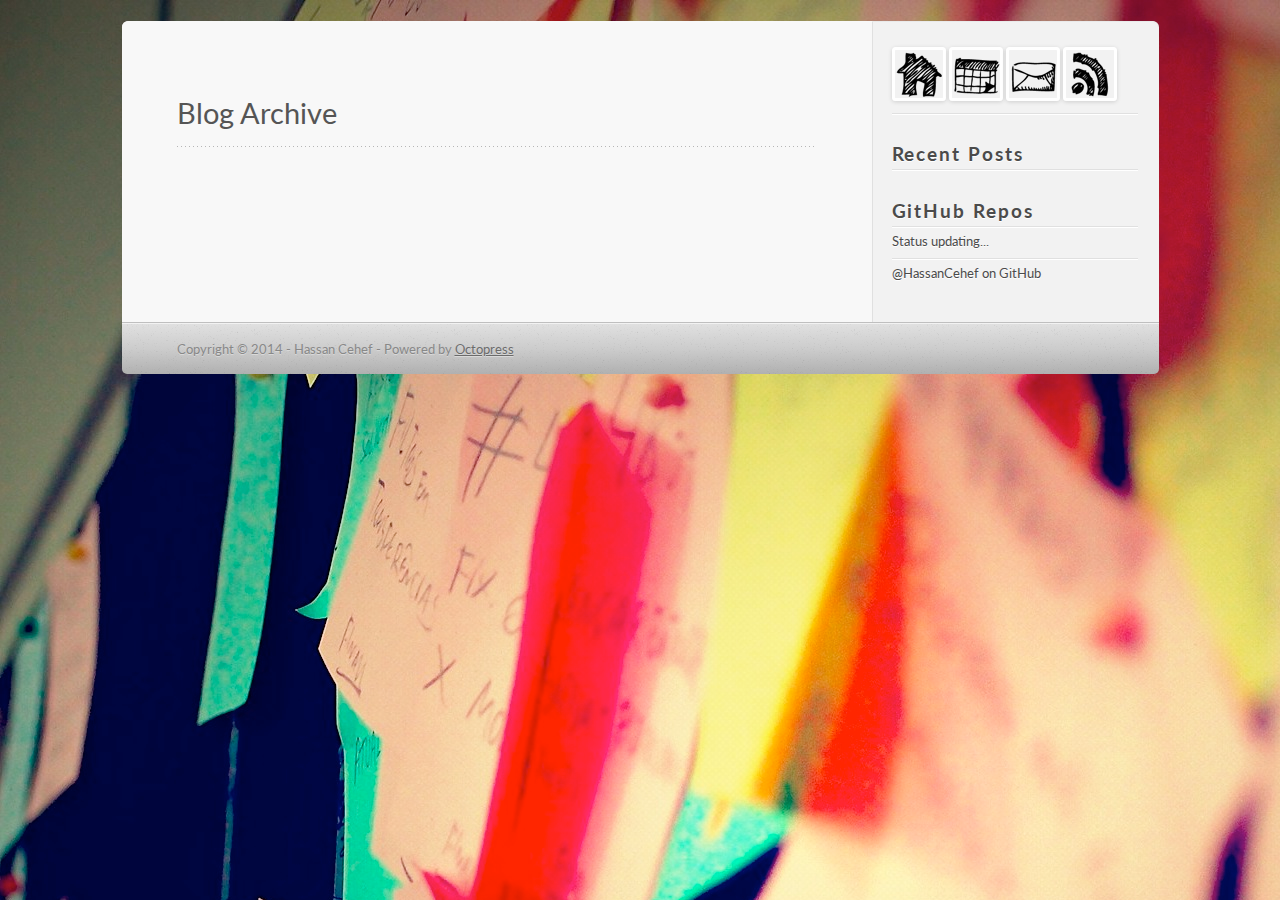
==== archives/index.html @ 14d62a0d "Site updated at 2014-01-13 22:22:02 UTC" ====
<!DOCTYPE html>
<!--[if IEMobile 7 ]><html class="no-js iem7"><![endif]-->
<!--[if lt IE 9]><html class="no-js lte-ie8"><![endif]-->
<!--[if (gt IE 8)|(gt IEMobile 7)|!(IEMobile)|!(IE)]><!--><html class="no-js" lang="en"><!--<![endif]-->
<head>
  <meta charset="utf-8">
  <title>Blog Archive - My Unnamed Blog</title>
  <meta name="author" content="Hassan Cehef">

  
  <meta name="description" content="Blog Archive Recent Posts GitHub Repos Status updating... @HassanCehef on GitHub $(document).ready(function(){ if (!window.jXHR){ var jxhr = &hellip;">
  

  <!-- http://t.co/dKP3o1e -->
  <meta name="HandheldFriendly" content="True">
  <meta name="MobileOptimized" content="320">
  <meta name="viewport" content="width=device-width, initial-scale=1">

  
  <link rel="canonical" href="http://hassancehef.github.io/archives">
  <link href="/favicon.png" rel="icon">
  <link href="/stylesheets/screen.css" media="screen, projection" rel="stylesheet" type="text/css">
  <link href="/atom.xml" rel="alternate" title="My Unnamed Blog" type="application/atom+xml">
  <script src="/javascripts/modernizr-2.0.js"></script>
  <script src="//ajax.googleapis.com/ajax/libs/jquery/1.9.1/jquery.min.js"></script>
  <script>!window.jQuery && document.write(unescape('%3Cscript src="./javascripts/lib/jquery.min.js"%3E%3C/script%3E'))</script>
  <script src="/javascripts/octopress.js" type="text/javascript"></script>
  <!--Fonts from Google"s Web font directory at http://google.com/webfonts -->
<link href="http://fonts.googleapis.com/css?family=PT+Serif:regular,italic,bold,bolditalic" rel="stylesheet" type="text/css">
<link href="http://fonts.googleapis.com/css?family=PT+Sans:regular,italic,bold,bolditalic" rel="stylesheet" type="text/css">
<link href='http://fonts.googleapis.com/css?family=Lato:400,700,400italic,700italic' rel='stylesheet' type='text/css'>


  

</head>

<body   >
  <header role="banner"><hgroup>
</hgroup>

</header>
  <!-- <nav role="navigation"><ul class="subscription" data-subscription="rss">
  <li><a href="/atom.xml" rel="subscribe-rss" title="subscribe via RSS">RSS</a></li>
  
</ul>
  
<form action="http://google.com/search" method="get">
  <fieldset role="search">
    <input type="hidden" name="q" value="site:hassancehef.github.io" />
    <input class="search" type="text" name="q" results="0" placeholder="Search"/>
  </fieldset>
</form>
  
<ul class="main-navigation">
  <li><a href="/">Blog</a></li>
  <li><a href="/blog/archives">Archives</a></li>
</ul>

</nav> -->
  <div id="main">
    <div id="content">
      <div>
<article role="article">
  
  <header>
    <h1 class="entry-title">Blog Archive</h1>
    
  </header>
  
  <div id="blog-archives">

</div>

  
</article>

</div>

<aside class="sidebar">
  
    <section>
  <ul id="recent_posts">
      <li class="post">
      <a href="http://hassancehef.github.io" alt="Home"><img src="/images/Home.png"></a>
      <a href="http://hassancehef.github.io/archives/" alt="Archives"><img src="/images/Calendar.png"></a>
      <a href="mailto:" alt="E-Mail"><img src="/images/Envelope.png"></a>
      <a href="http://hassancehef.github.io/atom.xml" alt="subscribe feed"><img src="/images/rss_big.png"></a>
      </li>
  </ul>
</section>
<section>
  <h1>Recent Posts</h1>
  <ul id="recent_posts">
    
  </ul>
</section>

<section>
  <h1>GitHub Repos</h1>
  <ul id="gh_repos">
    <li class="loading">Status updating...</li>
  </ul>
  
  <a href="https://github.com/HassanCehef">@HassanCehef</a> on GitHub
  
  <script type="text/javascript">
    $(document).ready(function(){
        if (!window.jXHR){
            var jxhr = document.createElement('script');
            jxhr.type = 'text/javascript';
            jxhr.src = '/javascripts/libs/jXHR.js';
            var s = document.getElementsByTagName('script')[0];
            s.parentNode.insertBefore(jxhr, s);
        }

        github.showRepos({
            user: 'HassanCehef',
            count: 0,
            skip_forks: true,
            target: '#gh_repos'
        });
    });
  </script>
  <script src="/javascripts/github.js" type="text/javascript"> </script>
</section>


  
</aside>


    </div>
  </div>
  <footer role="contentinfo"><p>
  Copyright &copy; 2014 - Hassan Cehef -
  <span class="credit">Powered by <a href="http://octopress.org">Octopress</a></span>
</p>

</footer>
  











</body>
</html>
---- stylesheets/screen.css ----
html,body,div,span,applet,object,iframe,h1,h2,h3,h4,h5,h6,p,blockquote,pre,a,abbr,acronym,address,big,cite,code,del,dfn,em,img,ins,kbd,q,s,samp,small,strike,strong,sub,sup,tt,var,b,u,i,center,dl,dt,dd,ol,ul,li,fieldset,form,label,legend,table,caption,tbody,tfoot,thead,tr,th,td,article,aside,canvas,details,embed,figure,figcaption,footer,header,hgroup,menu,nav,output,ruby,section,summary,time,mark,audio,video{margin:0;padding:0;border:0;font:inherit;font-size:100%;vertical-align:baseline}html{line-height:1}ol,ul{list-style:none}table{border-collapse:collapse;border-spacing:0}caption,th,td{text-align:left;font-weight:normal;vertical-align:middle}q,blockquote{quotes:none}q:before,q:after,blockquote:before,blockquote:after{content:"";content:none}a img{border:none}article,aside,details,figcaption,figure,footer,header,hgroup,menu,nav,section,summary{display:block}article,aside,details,figcaption,figure,footer,header,hgroup,menu,nav,section,summary{display:block}a{color:#f3644c}a:visited{color:#9af239}a:focus{color:#ff8773}a:hover{color:#ff8773}a:active{color:#ff4627}aside.sidebar a{color:#f3644c}aside.sidebar a:focus{color:#ff8773}aside.sidebar a:hover{color:#ff8773}aside.sidebar a:active{color:#ff4627}a{-webkit-transition:color 0.3s;-moz-transition:color 0.3s;-o-transition:color 0.3s;transition:color 0.3s}html{background:#252525 url('/images/line-tile.png?1388762423') top left}body>div{background:#f2f2f2 url('/images/noise.png?1389050430') top left;border-bottom:1px solid #bfbfbf}body>div>div{background:#f8f8f8 url('/images/noise.png?1389050430') top left;border-right:1px solid #e0e0e0}.heading,body>header h1,h1,h2,h3,h4,h5,h6{font-family:"Lato",sans-serif}.sans,body>header h2,article header p.meta,article>footer,#content .blog-index footer,html .gist .gist-file .gist-meta,#blog-archives a.category,#blog-archives time,aside.sidebar section,body>footer{font-family:"Lato",sans-serif}.serif,body,#content .blog-index a[rel=full-article]{font-family:"Lato",sans-serif}.mono,pre,code,tt,p code,li code{font-family:Menlo,Monaco,"Andale Mono","lucida console","Courier New",monospace}body>header h1{font-size:2.2em;font-family:"League",Helvetica,Arial,sans-serif;font-weight:normal;line-height:1.2em;margin-bottom:0.6667em}body>header h2{font-family:"Lato",sans-serif}body{line-height:1.5em;color:#222}h1{font-size:2.2em;line-height:1.2em}@media only screen and (min-width: 992px){body{font-size:1.15em}h1{font-size:2.6em;line-height:1.2em}}h1,h2,h3,h4,h5,h6{text-rendering:optimizelegibility;margin-bottom:1em;font-weight:bold}h2,section h1{font-size:1.5em}h3,section h2,section section h1{font-size:1.3em}h4,section h3,section section h2,section section section h1{font-size:1em}h5,section h4,section section h3{font-size:.9em}h6,section h5,section section h4,section section section h3{font-size:.8em}p,article blockquote,ul,ol{margin-bottom:1.5em}ul{list-style-type:disc}ul ul{list-style-type:circle;margin-bottom:0px}ul ul ul{list-style-type:square;margin-bottom:0px}ol{list-style-type:decimal}ol ol{list-style-type:lower-alpha;margin-bottom:0px}ol ol ol{list-style-type:lower-roman;margin-bottom:0px}ul,ul ul,ul ol,ol,ol ul,ol ol{margin-left:1.3em}ul ul,ul ol,ol ul,ol ol{margin-bottom:0em}strong{font-weight:bold}em{font-style:italic}sup,sub{font-size:0.75em;position:relative;display:inline-block;padding:0 .2em;line-height:.8em}sup{top:-.5em}sub{bottom:-.5em}a[rev='footnote']{font-size:.75em;padding:0 .3em;line-height:1}q{font-style:italic}q:before{content:"\201C"}q:after{content:"\201D"}em,dfn{font-style:italic}strong,dfn{font-weight:bold}del,s{text-decoration:line-through}abbr,acronym{border-bottom:1px dotted;cursor:help}hr{margin-bottom:0.2em}small{font-size:.8em}big{font-size:1.2em}article blockquote{font-style:italic;position:relative;font-size:1.2em;line-height:1.5em;padding-left:1em;border-left:4px solid rgba(170,170,170,0.5)}article blockquote cite{font-style:italic}article blockquote cite a{color:#aaa !important;word-wrap:break-word}article blockquote cite:before{content:'\2014';padding-right:.3em;padding-left:.3em;color:#aaa}@media only screen and (min-width: 992px){article blockquote{padding-left:1.5em;border-left-width:4px}}.pullquote-right:before,.pullquote-left:before{padding:0;border:none;content:attr(data-pullquote);float:right;width:45%;margin:.5em 0 1em 1.5em;position:relative;top:7px;font-size:1.4em;line-height:1.45em}.pullquote-left:before{float:left;margin:.5em 1.5em 1em 0}.force-wrap,article a,aside.sidebar a{white-space:-moz-pre-wrap;white-space:-pre-wrap;white-space:-o-pre-wrap;white-space:pre-wrap;word-wrap:break-word}.group,body>header,body>nav,body>footer,body #content>article,body #content>div>article,body #content>div>section,body div.pagination,aside.sidebar,#main,#content,.sidebar{*zoom:1}.group:after,body>header:after,body>nav:after,body>footer:after,body #content>article:after,body #content>div>section:after,body div.pagination:after,#main:after,#content:after,.sidebar:after{content:"";display:table;clear:both}body{-webkit-text-size-adjust:none;max-width:1037px;position:relative;margin:0 auto}body>header,body>nav,body>footer,body #content>article,body #content>div>article,body #content>div>section{padding-left:18px;padding-right:18px}@media only screen and (min-width: 480px){body>header,body>nav,body>footer,body #content>article,body #content>div>article,body #content>div>section{padding-left:25px;padding-right:25px}}@media only screen and (min-width: 768px){body>header,body>nav,body>footer,body #content>article,body #content>div>article,body #content>div>section{padding-left:35px;padding-right:35px}}@media only screen and (min-width: 992px){body>header,body>nav,body>footer,body #content>article,body #content>div>article,body #content>div>section{padding-left:55px;padding-right:55px}}body div.pagination{margin-left:18px;margin-right:18px}@media only screen and (min-width: 480px){body div.pagination{margin-left:25px;margin-right:25px}}@media only screen and (min-width: 768px){body div.pagination{margin-left:35px;margin-right:35px}}@media only screen and (min-width: 992px){body div.pagination{margin-left:55px;margin-right:55px}}body>header{font-size:1em;padding-top:1.5em;padding-bottom:1.5em}#content{overflow:hidden}#content>div,#content>article{width:100%}aside.sidebar{float:none;padding:0 18px 1px;background-color:#f7f7f7;border-top:1px solid #e0e0e0}.flex-content,article img,article video,article .flash-video,aside.sidebar img{max-width:100%;height:auto}.basic-alignment.left,article img.left,article video.left,article .left.flash-video,aside.sidebar img.left{float:left;margin-right:1.5em}.basic-alignment.right,article img.right,article video.right,article .right.flash-video,aside.sidebar img.right{float:right;margin-left:1.5em}.basic-alignment.center,article img.center,article video.center,article .center.flash-video,aside.sidebar img.center{display:block;margin:0 auto 1.5em}.basic-alignment.left,article img.left,article video.left,article .left.flash-video,aside.sidebar img.left,.basic-alignment.right,article img.right,article video.right,article .right.flash-video,aside.sidebar img.right{margin-bottom:.8em}.toggle-sidebar,.no-sidebar .toggle-sidebar{display:none}@media only screen and (min-width: 750px){body.sidebar-footer aside.sidebar{float:none;width:auto;clear:left;margin:0;padding:0 35px 1px;background-color:#f7f7f7;border-top:1px solid #eaeaea}body.sidebar-footer aside.sidebar section.odd,body.sidebar-footer aside.sidebar section.even{float:left;width:48%}body.sidebar-footer aside.sidebar section.odd{margin-left:0}body.sidebar-footer aside.sidebar section.even{margin-left:4%}body.sidebar-footer aside.sidebar.thirds section{width:30%;margin-left:5%}body.sidebar-footer aside.sidebar.thirds section.first{margin-left:0;clear:both}}body.sidebar-footer #content{margin-right:0px}body.sidebar-footer .toggle-sidebar{display:none}@media only screen and (min-width: 550px){body>header{font-size:1em}}@media only screen and (min-width: 750px){aside.sidebar{float:none;width:auto;clear:left;margin:0;padding:0 35px 1px;background-color:#f7f7f7;border-top:1px solid #eaeaea}aside.sidebar section.odd,aside.sidebar section.even{float:left;width:48%}aside.sidebar section.odd{margin-left:0}aside.sidebar section.even{margin-left:4%}aside.sidebar.thirds section{width:30%;margin-left:5%}aside.sidebar.thirds section.first{margin-left:0;clear:both}}@media only screen and (min-width: 768px){body{-webkit-text-size-adjust:auto}body>header{font-size:1.2em}#main{padding:0;margin:0 auto}#content{overflow:visible;margin-right:286px;position:relative}.no-sidebar #content{margin-right:0;border-right:0}.collapse-sidebar #content{margin-right:20px}#content>div,#content>article{padding-top:17.5px;padding-bottom:17.5px;float:left}aside.sidebar{width:256px;padding:0 15px 15px;background:none;clear:none;float:left;margin:0 -100% 0 0}aside.sidebar section{width:auto;margin-left:0}aside.sidebar section.odd,aside.sidebar section.even{float:none;width:auto;margin-left:0}.collapse-sidebar aside.sidebar{float:none;width:auto;clear:left;margin:0;padding:0 35px 1px;background-color:#f7f7f7;border-top:1px solid #eaeaea}.collapse-sidebar aside.sidebar section.odd,.collapse-sidebar aside.sidebar section.even{float:left;width:48%}.collapse-sidebar aside.sidebar section.odd{margin-left:0}.collapse-sidebar aside.sidebar section.even{margin-left:4%}.collapse-sidebar aside.sidebar.thirds section{width:30%;margin-left:5%}.collapse-sidebar aside.sidebar.thirds section.first{margin-left:0;clear:both}}@media only screen and (min-width: 992px){body>header{font-size:1.3em}#content{margin-right:286px}#content>div,#content>article{padding-top:27.5px;padding-bottom:27.5px}aside.sidebar{width:246px;padding:1.2em 20px 20px}.collapse-sidebar aside.sidebar{padding-left:55px;padding-right:55px}}@media only screen and (min-width: 768px){ul,ol{margin-left:0}}body>header{background:#333}body>header h1{display:inline-block;margin:0}body>header h1 a,body>header h1 a:visited,body>header h1 a:hover{color:#f2f2f2;text-decoration:none}body>header h2{margin:.2em 0 0;font-size:1em;color:#aaa;font-weight:normal}body>nav{position:relative;background-color:#ccc;background:url('/images/noise.png?1389050430'),-webkit-gradient(linear, 50% 0%, 50% 100%, color-stop(0%, #e0e0e0), color-stop(50%, #cccccc), color-stop(100%, #b0b0b0));background:url('/images/noise.png?1389050430'),-webkit-linear-gradient(#e0e0e0,#cccccc,#b0b0b0);background:url('/images/noise.png?1389050430'),-moz-linear-gradient(#e0e0e0,#cccccc,#b0b0b0);background:url('/images/noise.png?1389050430'),-o-linear-gradient(#e0e0e0,#cccccc,#b0b0b0);background:url('/images/noise.png?1389050430'),linear-gradient(#e0e0e0,#cccccc,#b0b0b0);border-top:1px solid #f2f2f2;border-bottom:1px solid #8c8c8c;padding-top:.35em;padding-bottom:.35em}body>nav form{-webkit-background-clip:padding;-moz-background-clip:padding;background-clip:padding-box;margin:0;padding:0}body>nav form .search{padding:.3em .5em 0;font-size:.85em;font-family:"Lato",sans-serif;line-height:1.1em;width:95%;-webkit-border-radius:0.5em;-moz-border-radius:0.5em;-ms-border-radius:0.5em;-o-border-radius:0.5em;border-radius:0.5em;-webkit-background-clip:padding;-moz-background-clip:padding;background-clip:padding-box;-webkit-box-shadow:#d1d1d1 0 1px;-moz-box-shadow:#d1d1d1 0 1px;box-shadow:#d1d1d1 0 1px;background-color:#f2f2f2;border:1px solid #b3b3b3;color:#888}body>nav form .search:focus{color:#444;border-color:#80b1df;-webkit-box-shadow:#80b1df 0 0 4px,#80b1df 0 0 3px inset;-moz-box-shadow:#80b1df 0 0 4px,#80b1df 0 0 3px inset;box-shadow:#80b1df 0 0 4px,#80b1df 0 0 3px inset;background-color:#fff;outline:none}body>nav fieldset[role=search]{float:right;width:48%}body>nav fieldset.mobile-nav{float:left;width:48%}body>nav fieldset.mobile-nav select{width:100%;font-size:.8em;border:1px solid #888}body>nav ul{display:none}@media only screen and (min-width: 550px){body>nav{font-size:.9em}body>nav ul{margin:0;padding:0;border:0;overflow:hidden;*zoom:1;float:left;display:block;padding-top:.15em}body>nav ul li{list-style-image:none;list-style-type:none;margin-left:0;white-space:nowrap;display:inline;float:left;padding-left:0;padding-right:0}body>nav ul li:first-child,body>nav ul li.first{padding-left:0}body>nav ul li:last-child{padding-right:0}body>nav ul li.last{padding-right:0}body>nav ul.subscription{margin-left:.8em;float:right}body>nav ul.subscription li:last-child a{padding-right:0}body>nav ul li{margin:0}body>nav a{color:#6b6b6b;font-family:"Lato",sans-serif;text-shadow:#ebebeb 0 1px;float:left;text-decoration:none;font-size:1.1em;padding:.1em 0;line-height:1.5em}body>nav a:visited{color:#6b6b6b}body>nav a:hover{color:#2b2b2b}body>nav li+li{border-left:1px solid #b0b0b0;margin-left:.8em}body>nav li+li a{padding-left:.8em;border-left:1px solid #dedede}body>nav form{float:right;text-align:left;padding-left:.8em;width:221px}body>nav form .search{width:93%;font-size:.95em;line-height:1.2em}body>nav ul[data-subscription$=email]+form{width:143px}body>nav ul[data-subscription$=email]+form .search{width:91%}body>nav fieldset.mobile-nav{display:none}body>nav fieldset[role=search]{width:99%}}@media only screen and (min-width: 992px){body>nav form{width:201px}body>nav ul[data-subscription$=email]+form{width:133px}}.no-placeholder body>nav .search{background:#f2f2f2 url('/images/search.png?1389050430') 0.3em 0.25em no-repeat;text-indent:1.3em}@media only screen and (min-width: 550px){.maskImage body>nav ul[data-subscription$=email]+form{width:169px}}@media only screen and (min-width: 992px){.maskImage body>nav ul[data-subscription$=email]+form{width:159px}}.maskImage ul.subscription{position:relative;top:.2em}.maskImage ul.subscription li,.maskImage ul.subscription a{border:0;padding:0}.maskImage a[rel=subscribe-rss]{position:relative;top:0px;text-indent:-999999em;background-color:#dedede;border:0;padding:0}.maskImage a[rel=subscribe-rss],.maskImage a[rel=subscribe-rss]:after{-webkit-mask-image:url('/images/rss.png?1389050430');-moz-mask-image:url('/images/rss.png?1389050430');-ms-mask-image:url('/images/rss.png?1389050430');-o-mask-image:url('/images/rss.png?1389050430');mask-image:url('/images/rss.png?1389050430');-webkit-mask-repeat:no-repeat;-moz-mask-repeat:no-repeat;-ms-mask-repeat:no-repeat;-o-mask-repeat:no-repeat;mask-repeat:no-repeat;width:22px;height:22px}.maskImage a[rel=subscribe-rss]:after{content:"";position:absolute;top:-1px;left:0;background-color:#ababab}.maskImage a[rel=subscribe-rss]:hover:after{background-color:#9e9e9e}.maskImage a[rel=subscribe-email]{position:relative;top:0px;text-indent:-999999em;background-color:#dedede;border:0;padding:0}.maskImage a[rel=subscribe-email],.maskImage a[rel=subscribe-email]:after{-webkit-mask-image:url('/images/email.png?1389050430');-moz-mask-image:url('/images/email.png?1389050430');-ms-mask-image:url('/images/email.png?1389050430');-o-mask-image:url('/images/email.png?1389050430');mask-image:url('/images/email.png?1389050430');-webkit-mask-repeat:no-repeat;-moz-mask-repeat:no-repeat;-ms-mask-repeat:no-repeat;-o-mask-repeat:no-repeat;mask-repeat:no-repeat;width:28px;height:22px}.maskImage a[rel=subscribe-email]:after{content:"";position:absolute;top:-1px;left:0;background-color:#ababab}.maskImage a[rel=subscribe-email]:hover:after{background-color:#9e9e9e}article{padding-top:1em}article header{position:relative;padding-top:2em;padding-bottom:1em;margin-bottom:1em;background:url('[data-uri]') bottom left repeat-x}article header h1{margin:0}article header h1 a{text-decoration:none}article header h1 a:hover{text-decoration:underline}article header p{font-size:.9em;color:#aaa;margin:0}article header p.meta{text-transform:uppercase;position:absolute;top:0}@media only screen and (min-width: 768px){article header{margin-bottom:1.5em;padding-bottom:1em;background:url('[data-uri]') bottom left repeat-x}}article h2{padding-top:0.8em;background:url('[data-uri]') top left repeat-x}.entry-content article h2:first-child,article header+h2{padding-top:0}article h2:first-child,article header+h2{background:none}article .feature{padding-top:.5em;margin-bottom:1em;padding-bottom:1em;background:url('[data-uri]') bottom left repeat-x;font-size:2.0em;font-style:italic;line-height:1.3em}article img,article video,article .flash-video{-webkit-border-radius:0.3em;-moz-border-radius:0.3em;-ms-border-radius:0.3em;-o-border-radius:0.3em;border-radius:0.3em;-webkit-box-shadow:rgba(0,0,0,0.15) 0 1px 4px;-moz-box-shadow:rgba(0,0,0,0.15) 0 1px 4px;box-shadow:rgba(0,0,0,0.15) 0 1px 4px;-webkit-box-sizing:border-box;-moz-box-sizing:border-box;box-sizing:border-box;border:#fff 0.5em solid}article video,article .flash-video{margin:0 auto 1.5em}article video{display:block;width:100%}article .flash-video>div{position:relative;display:block;padding-bottom:56.25%;padding-top:1px;height:0;overflow:hidden}article .flash-video>div iframe,article .flash-video>div object,article .flash-video>div embed{position:absolute;top:0;left:0;width:100%;height:100%}article>footer{padding-bottom:2.5em;margin-top:2em}article>footer p.meta{margin-bottom:.8em;font-size:.85em;clear:both;overflow:hidden}.blog-index article+article{background:url('[data-uri]') top left repeat-x}#content .blog-index{padding-top:0;padding-bottom:0}#content .blog-index article{padding-top:2em}#content .blog-index article header{background:none;padding-bottom:0}#content .blog-index article h1{font-size:2.2em}#content .blog-index article h1 a{color:inherit}#content .blog-index article h1 a:hover{color:#ff8773}#content .blog-index a[rel=full-article]{background:#ebebeb;display:inline-block;padding:.4em .8em;margin-right:.5em;text-decoration:none;color:#666;-webkit-transition:background-color 0.5s;-moz-transition:background-color 0.5s;-o-transition:background-color 0.5s;transition:background-color 0.5s}#content .blog-index a[rel=full-article]:hover{background:#ff8773;text-shadow:none;color:#f8f8f8}#content .blog-index footer{margin-top:1em}.separator,article>footer .byline+time:before,article>footer time+time:before,article>footer .comments:before,article>footer .byline ~ .categories:before{content:"\2022 ";padding:0 .4em 0 .2em;display:inline-block}#content div.pagination{text-align:center;font-size:.95em;position:relative;background:url('[data-uri]') top left repeat-x;padding-top:1.5em;padding-bottom:1.5em}#content div.pagination a{text-decoration:none;color:#aaa}#content div.pagination a.prev{position:absolute;left:0}#content div.pagination a.next{position:absolute;right:0}#content div.pagination a:hover{color:#ff8773}#content div.pagination a[href*=archive]:before,#content div.pagination a[href*=archive]:after{content:'\2014';padding:0 .3em}p.meta+.sharing{padding-top:1em;padding-left:0;background:url('[data-uri]') top left repeat-x}#fb-root{display:none}.highlight,html .gist .gist-file .gist-syntax .gist-highlight{border:1px solid #05232b !important}.highlight table td.code,html .gist .gist-file .gist-syntax .gist-highlight table td.code{width:100%}.highlight .line-numbers,html .gist .gist-file .gist-syntax .highlight .line_numbers{text-align:right;font-size:13px;line-height:1.45em;background:#073642 url('/images/noise.png?1389050430') top left !important;border-right:1px solid #00232c !important;-webkit-box-shadow:#083e4b -1px 0 inset;-moz-box-shadow:#083e4b -1px 0 inset;box-shadow:#083e4b -1px 0 inset;text-shadow:#021014 0 -1px;padding:.8em !important;-webkit-border-radius:0;-moz-border-radius:0;-ms-border-radius:0;-o-border-radius:0;border-radius:0}.highlight .line-numbers span,html .gist .gist-file .gist-syntax .highlight .line_numbers span{color:#586e75 !important}figure.code,.gist-file,pre{-webkit-box-shadow:rgba(0,0,0,0.06) 0 0 10px;-moz-box-shadow:rgba(0,0,0,0.06) 0 0 10px;box-shadow:rgba(0,0,0,0.06) 0 0 10px}figure.code .highlight pre,.gist-file .highlight pre,pre .highlight pre{-webkit-box-shadow:none;-moz-box-shadow:none;box-shadow:none}.gist .highlight *::-moz-selection,figure.code .highlight *::-moz-selection{background:#386774;color:inherit;text-shadow:#002b36 0 1px}.gist .highlight *::-webkit-selection,figure.code .highlight *::-webkit-selection{background:#386774;color:inherit;text-shadow:#002b36 0 1px}.gist .highlight *::selection,figure.code .highlight *::selection{background:#386774;color:inherit;text-shadow:#002b36 0 1px}html .gist .gist-file{margin-bottom:1.8em;position:relative;border:none;padding-top:26px !important}html .gist .gist-file .highlight{margin-bottom:0}html .gist .gist-file .gist-syntax{border-bottom:0 !important;background:none !important}html .gist .gist-file .gist-syntax .gist-highlight{background:#002b36 !important}html .gist .gist-file .gist-syntax .highlight pre{padding:0}html .gist .gist-file .gist-meta{padding:.6em 0.8em;border:1px solid #083e4b !important;color:#586e75;font-size:.7em !important;background:#073642 url('/images/noise.png?1389050430') top left;line-height:1.5em}html .gist .gist-file .gist-meta a{color:#75878b !important;text-decoration:none}html .gist .gist-file .gist-meta a:hover{text-decoration:underline}html .gist .gist-file .gist-meta a:hover{color:#93a1a1 !important}html .gist .gist-file .gist-meta a[href*='#file']{position:absolute;top:0;left:0;right:-10px;color:#474747 !important}html .gist .gist-file .gist-meta a[href*='#file']:hover{color:#f3644c !important}html .gist .gist-file .gist-meta a[href*=raw]{top:.4em}pre{background:#002b36 url('/images/noise.png?1389050430') top left;-webkit-border-radius:0.4em;-moz-border-radius:0.4em;-ms-border-radius:0.4em;-o-border-radius:0.4em;border-radius:0.4em;border:1px solid #05232b;line-height:1.45em;font-size:13px;margin-bottom:2.1em;padding:.8em 1em;color:#93a1a1;overflow:auto}h3.filename+pre{-moz-border-radius-topleft:0px;-webkit-border-top-left-radius:0px;border-top-left-radius:0px;-moz-border-radius-topright:0px;-webkit-border-top-right-radius:0px;border-top-right-radius:0px}p code,li code{display:inline-block;white-space:no-wrap;background:#fff;font-size:.8em;line-height:1.5em;color:#555;border:1px solid #ddd;-webkit-border-radius:0.4em;-moz-border-radius:0.4em;-ms-border-radius:0.4em;-o-border-radius:0.4em;border-radius:0.4em;padding:0 .3em;margin:-1px 0}p pre code,li pre code{font-size:1em !important;background:none;border:none}.pre-code,html .gist .gist-file .gist-syntax .highlight pre,.highlight code{font-family:Menlo,Monaco,"Andale Mono","lucida console","Courier New",monospace !important;overflow:scroll;overflow-y:hidden;display:block;padding:.8em;overflow-x:auto;line-height:1.45em;background:#002b36 url('/images/noise.png?1389050430') top left !important;color:#93a1a1 !important}.pre-code span,html .gist .gist-file .gist-syntax .highlight pre span,.highlight code span{color:#93a1a1 !important}.pre-code span,html .gist .gist-file .gist-syntax .highlight pre span,.highlight code span{font-style:normal !important;font-weight:normal !important}.pre-code .c,html .gist .gist-file .gist-syntax .highlight pre .c,.highlight code .c{color:#586e75 !important;font-style:italic !important}.pre-code .cm,html .gist .gist-file .gist-syntax .highlight pre .cm,.highlight code .cm{color:#586e75 !important;font-style:italic !important}.pre-code .cp,html .gist .gist-file .gist-syntax .highlight pre .cp,.highlight code .cp{color:#586e75 !important;font-style:italic !important}.pre-code .c1,html .gist .gist-file .gist-syntax .highlight pre .c1,.highlight code .c1{color:#586e75 !important;font-style:italic !important}.pre-code .cs,html .gist .gist-file .gist-syntax .highlight pre .cs,.highlight code .cs{color:#586e75 !important;font-weight:bold !important;font-style:italic !important}.pre-code .err,html .gist .gist-file .gist-syntax .highlight pre .err,.highlight code .err{color:#dc322f !important;background:none !important}.pre-code .k,html .gist .gist-file .gist-syntax .highlight pre .k,.highlight code .k{color:#cb4b16 !important}.pre-code .o,html .gist .gist-file .gist-syntax .highlight pre .o,.highlight code .o{color:#93a1a1 !important;font-weight:bold !important}.pre-code .p,html .gist .gist-file .gist-syntax .highlight pre .p,.highlight code .p{color:#93a1a1 !important}.pre-code .ow,html .gist .gist-file .gist-syntax .highlight pre .ow,.highlight code .ow{color:#2aa198 !important;font-weight:bold !important}.pre-code .gd,html .gist .gist-file .gist-syntax .highlight pre .gd,.highlight code .gd{color:#93a1a1 !important;background-color:#372c34 !important;display:inline-block}.pre-code .gd .x,html .gist .gist-file .gist-syntax .highlight pre .gd .x,.highlight code .gd .x{color:#93a1a1 !important;background-color:#4d2d33 !important;display:inline-block}.pre-code .ge,html .gist .gist-file .gist-syntax .highlight pre .ge,.highlight code .ge{color:#93a1a1 !important;font-style:italic !important}.pre-code .gh,html .gist .gist-file .gist-syntax .highlight pre .gh,.highlight code .gh{color:#586e75 !important}.pre-code .gi,html .gist .gist-file .gist-syntax .highlight pre .gi,.highlight code .gi{color:#93a1a1 !important;background-color:#1a412b !important;display:inline-block}.pre-code .gi .x,html .gist .gist-file .gist-syntax .highlight pre .gi .x,.highlight code .gi .x{color:#93a1a1 !important;background-color:#355720 !important;display:inline-block}.pre-code .gs,html .gist .gist-file .gist-syntax .highlight pre .gs,.highlight code .gs{color:#93a1a1 !important;font-weight:bold !important}.pre-code .gu,html .gist .gist-file .gist-syntax .highlight pre .gu,.highlight code .gu{color:#6c71c4 !important}.pre-code .kc,html .gist .gist-file .gist-syntax .highlight pre .kc,.highlight code .kc{color:#859900 !important;font-weight:bold !important}.pre-code .kd,html .gist .gist-file .gist-syntax .highlight pre .kd,.highlight code .kd{color:#268bd2 !important}.pre-code .kp,html .gist .gist-file .gist-syntax .highlight pre .kp,.highlight code .kp{color:#cb4b16 !important;font-weight:bold !important}.pre-code .kr,html .gist .gist-file .gist-syntax .highlight pre .kr,.highlight code .kr{color:#d33682 !important;font-weight:bold !important}.pre-code .kt,html .gist .gist-file .gist-syntax .highlight pre .kt,.highlight code .kt{color:#2aa198 !important}.pre-code .n,html .gist .gist-file .gist-syntax .highlight pre .n,.highlight code .n{color:#268bd2 !important}.pre-code .na,html .gist .gist-file .gist-syntax .highlight pre .na,.highlight code .na{color:#268bd2 !important}.pre-code .nb,html .gist .gist-file .gist-syntax .highlight pre .nb,.highlight code .nb{color:#859900 !important}.pre-code .nc,html .gist .gist-file .gist-syntax .highlight pre .nc,.highlight code .nc{color:#d33682 !important}.pre-code .no,html .gist .gist-file .gist-syntax .highlight pre .no,.highlight code .no{color:#b58900 !important}.pre-code .nl,html .gist .gist-file .gist-syntax .highlight pre .nl,.highlight code .nl{color:#859900 !important}.pre-code .ne,html .gist .gist-file .gist-syntax .highlight pre .ne,.highlight code .ne{color:#268bd2 !important;font-weight:bold !important}.pre-code .nf,html .gist .gist-file .gist-syntax .highlight pre .nf,.highlight code .nf{color:#268bd2 !important;font-weight:bold !important}.pre-code .nn,html .gist .gist-file .gist-syntax .highlight pre .nn,.highlight code .nn{color:#b58900 !important}.pre-code .nt,html .gist .gist-file .gist-syntax .highlight pre .nt,.highlight code .nt{color:#268bd2 !important;font-weight:bold !important}.pre-code .nx,html .gist .gist-file .gist-syntax .highlight pre .nx,.highlight code .nx{color:#b58900 !important}.pre-code .vg,html .gist .gist-file .gist-syntax .highlight pre .vg,.highlight code .vg{color:#268bd2 !important}.pre-code .vi,html .gist .gist-file .gist-syntax .highlight pre .vi,.highlight code .vi{color:#268bd2 !important}.pre-code .nv,html .gist .gist-file .gist-syntax .highlight pre .nv,.highlight code .nv{color:#268bd2 !important}.pre-code .mf,html .gist .gist-file .gist-syntax .highlight pre .mf,.highlight code .mf{color:#2aa198 !important}.pre-code .m,html .gist .gist-file .gist-syntax .highlight pre .m,.highlight code .m{color:#2aa198 !important}.pre-code .mh,html .gist .gist-file .gist-syntax .highlight pre .mh,.highlight code .mh{color:#2aa198 !important}.pre-code .mi,html .gist .gist-file .gist-syntax .highlight pre .mi,.highlight code .mi{color:#2aa198 !important}.pre-code .s,html .gist .gist-file .gist-syntax .highlight pre .s,.highlight code .s{color:#2aa198 !important}.pre-code .sd,html .gist .gist-file .gist-syntax .highlight pre .sd,.highlight code .sd{color:#2aa198 !important}.pre-code .s2,html .gist .gist-file .gist-syntax .highlight pre .s2,.highlight code .s2{color:#2aa198 !important}.pre-code .se,html .gist .gist-file .gist-syntax .highlight pre .se,.highlight code .se{color:#dc322f !important}.pre-code .si,html .gist .gist-file .gist-syntax .highlight pre .si,.highlight code .si{color:#268bd2 !important}.pre-code .sr,html .gist .gist-file .gist-syntax .highlight pre .sr,.highlight code .sr{color:#2aa198 !important}.pre-code .s1,html .gist .gist-file .gist-syntax .highlight pre .s1,.highlight code .s1{color:#2aa198 !important}.pre-code div .gd,html .gist .gist-file .gist-syntax .highlight pre div .gd,.highlight code div .gd,.pre-code div .gd .x,html .gist .gist-file .gist-syntax .highlight pre div .gd .x,.highlight code div .gd .x,.pre-code div .gi,html .gist .gist-file .gist-syntax .highlight pre div .gi,.highlight code div .gi,.pre-code div .gi .x,html .gist .gist-file .gist-syntax .highlight pre div .gi .x,.highlight code div .gi .x{display:inline-block;width:100%}.highlight,.gist-highlight{margin-bottom:1.8em;background:#002b36;overflow-y:hidden;overflow-x:auto}.highlight pre,.gist-highlight pre{background:none;-webkit-border-radius:0px;-moz-border-radius:0px;-ms-border-radius:0px;-o-border-radius:0px;border-radius:0px;border:none;padding:0;margin-bottom:0}pre::-webkit-scrollbar,.highlight::-webkit-scrollbar,.gist-highlight::-webkit-scrollbar{height:.5em;background:rgba(255,255,255,0.15)}pre::-webkit-scrollbar-thumb:horizontal,.highlight::-webkit-scrollbar-thumb:horizontal,.gist-highlight::-webkit-scrollbar-thumb:horizontal{background:rgba(255,255,255,0.2);-webkit-border-radius:4px;border-radius:4px}.highlight code{background:#000}figure.code{background:none;padding:0;border:0;margin-bottom:1.5em}figure.code pre{margin-bottom:0}figure.code figcaption{position:relative}figure.code .highlight{margin-bottom:0}.code-title,html .gist .gist-file .gist-meta a[href*='#file'],h3.filename,figure.code figcaption{text-align:center;font-size:13px;line-height:2em;text-shadow:#cbcccc 0 1px 0;color:#474747;font-weight:normal;margin-bottom:0;-moz-border-radius-topleft:5px;-webkit-border-top-left-radius:5px;border-top-left-radius:5px;-moz-border-radius-topright:5px;-webkit-border-top-right-radius:5px;border-top-right-radius:5px;font-family:"Helvetica Neue", Arial, "Lucida Grande", "Lucida Sans Unicode", Lucida, sans-serif;background:#aaa url('/images/code_bg.png?1389050430') top repeat-x;border:1px solid #565656;border-top-color:#cbcbcb;border-left-color:#a5a5a5;border-right-color:#a5a5a5;border-bottom:0}.download-source,html .gist .gist-file .gist-meta a[href*=raw],figure.code figcaption a{position:absolute;right:.8em;text-decoration:none;color:#666 !important;z-index:1;font-size:13px;text-shadow:#cbcccc 0 1px 0;padding-left:3em}.download-source:hover,html .gist .gist-file .gist-meta a[href*=raw]:hover,figure.code figcaption a:hover{text-decoration:underline}#archive #content>div,#archive #content>div>article{padding-top:0}#blog-archives{color:#aaa}#blog-archives article{padding:1em 0 1em;position:relative;background:url('[data-uri]') bottom left repeat-x}#blog-archives article:last-child{background:none}#blog-archives article footer{padding:0;margin:0}#blog-archives h1{color:#222;margin-bottom:.3em}#blog-archives h2{display:none}#blog-archives h1{font-size:1.5em}#blog-archives h1 a{text-decoration:none;color:inherit;font-weight:normal;display:inline-block}#blog-archives h1 a:hover{text-decoration:underline}#blog-archives h1 a:hover{color:#ff8773}#blog-archives a.category,#blog-archives time{color:#aaa}#blog-archives .entry-content{display:none}#blog-archives time{font-size:.9em;line-height:1.2em}#blog-archives time .month,#blog-archives time .day{display:inline-block}#blog-archives time .month{text-transform:uppercase}#blog-archives p{margin-bottom:1em}#blog-archives a,#blog-archives .entry-content a{color:inherit}#blog-archives a:hover,#blog-archives .entry-content a:hover{color:#ff8773}#blog-archives a:hover{color:#ff8773}@media only screen and (min-width: 550px){#blog-archives article{margin-left:5em}#blog-archives h2{margin-bottom:.3em;font-weight:normal;display:inline-block;position:relative;top:-1px;float:left}#blog-archives h2:first-child{padding-top:.75em}#blog-archives time{position:absolute;text-align:right;left:0em;top:1.8em}#blog-archives .year{display:none}#blog-archives article{padding-left:4.5em;padding-bottom:.7em}#blog-archives a.category{line-height:1.1em}}#content>.category article{margin-left:0;padding-left:6.8em}#content>.category .year{display:inline}.side-shadow-border,aside.sidebar section h1,aside.sidebar li{-webkit-box-shadow:#fff 0 1px;-moz-box-shadow:#fff 0 1px;box-shadow:#fff 0 1px}aside.sidebar{overflow:hidden;color:#4b4b4b;text-shadow:#fff 0 1px}aside.sidebar section{font-size:.8em;line-height:1.4em;margin-bottom:1.5em}aside.sidebar section h1{margin:1.5em 0 0;padding-bottom:.2em;border-bottom:1px solid #e0e0e0}aside.sidebar section h1+p{padding-top:.4em}aside.sidebar img{-webkit-border-radius:0.3em;-moz-border-radius:0.3em;-ms-border-radius:0.3em;-o-border-radius:0.3em;border-radius:0.3em;-webkit-box-shadow:rgba(0,0,0,0.15) 0 1px 4px;-moz-box-shadow:rgba(0,0,0,0.15) 0 1px 4px;box-shadow:rgba(0,0,0,0.15) 0 1px 4px;-webkit-box-sizing:border-box;-moz-box-sizing:border-box;box-sizing:border-box;border:#fff 0.3em solid}aside.sidebar ul{margin-bottom:0.5em;margin-left:0}aside.sidebar li{list-style:none;padding:.5em 0;margin:0;border-bottom:1px solid #e0e0e0}aside.sidebar li p:last-child{margin-bottom:0}aside.sidebar a{color:inherit;-webkit-transition:color 0.5s;-moz-transition:color 0.5s;-o-transition:color 0.5s;transition:color 0.5s}aside.sidebar:hover a{color:#f3644c}aside.sidebar:hover a:hover{color:#ff8773}.aside-alt-link,#tweets a[href*='twitter.com/search'],#pinboard_linkroll .pin-tag{color:#7e7e7e}.aside-alt-link:hover,#tweets a[href*='twitter.com/search']:hover,#pinboard_linkroll .pin-tag:hover{color:#ff8773}@media only screen and (min-width: 768px){.toggle-sidebar{outline:none;position:absolute;right:-10px;top:0;bottom:0;display:inline-block;text-decoration:none;color:#cecece;width:9px;cursor:pointer}.toggle-sidebar:hover{background:#e9e9e9;background:-webkit-gradient(linear, 0% 50%, 100% 50%, color-stop(0%, rgba(224,224,224,0.5)), color-stop(100%, rgba(224,224,224,0)));background:-webkit-linear-gradient(left, rgba(224,224,224,0.5),rgba(224,224,224,0));background:-moz-linear-gradient(left, rgba(224,224,224,0.5),rgba(224,224,224,0));background:-o-linear-gradient(left, rgba(224,224,224,0.5),rgba(224,224,224,0));background:linear-gradient(left, rgba(224,224,224,0.5),rgba(224,224,224,0))}.toggle-sidebar:after{position:absolute;right:-11px;top:0;width:20px;font-size:1.2em;line-height:1.1em;padding-bottom:.15em;-moz-border-radius-bottomright:0.3em;-webkit-border-bottom-right-radius:0.3em;border-bottom-right-radius:0.3em;text-align:center;background:#f8f8f8 url('/images/noise.png?1389050430') top left;border-bottom:1px solid #e0e0e0;border-right:1px solid #e0e0e0;content:"\00BB";text-indent:-1px}.collapse-sidebar .toggle-sidebar{text-indent:0px;right:-20px;width:19px}.collapse-sidebar .toggle-sidebar:hover{background:#e9e9e9}.collapse-sidebar .toggle-sidebar:after{border-left:1px solid #e0e0e0;text-shadow:#fff 0 1px;content:"\00AB";left:0px;right:0;text-align:center;text-indent:0;border:0;border-right-width:0;background:none}}#tweets .loading{background:url('[data-uri]') no-repeat center 0.5em;color:#c4c4c4;text-shadow:#f8f8f8 0 1px;text-align:center;padding:2.5em 0 .5em}#tweets .loading.error{background:url('[data-uri]') no-repeat center 0.5em}#tweets p{position:relative;padding-right:1em}#tweets a[href*=status]:first-child{color:#a4a4a4;float:right;padding:0 0 .1em 1em;position:relative;right:-1.3em;text-shadow:#fff 0 1px;font-size:.7em;text-decoration:none}#tweets a[href*=status]:first-child span{font-size:1.5em}#tweets a[href*=status]:first-child:hover{color:#ff8773;text-decoration:none}#tweets a[href*='twitter.com/search']{text-decoration:none}#tweets a[href*='twitter.com/search']:hover{text-decoration:underline}.googleplus h1{-moz-box-shadow:none !important;-webkit-box-shadow:none !important;-o-box-shadow:none !important;box-shadow:none !important;border-bottom:0px none !important}.googleplus a{text-decoration:none;white-space:normal !important;line-height:32px}.googleplus a img{float:left;margin-right:0.5em;border:0 none}.googleplus-hidden{position:absolute;top:-1000em;left:-1000em}#pinboard_linkroll .pin-title,#pinboard_linkroll .pin-description{display:block;margin-bottom:.5em}#pinboard_linkroll .pin-tag{text-decoration:none}#pinboard_linkroll .pin-tag:hover{text-decoration:underline}#pinboard_linkroll .pin-tag:after{content:','}#pinboard_linkroll .pin-tag:last-child:after{content:''}.delicious-posts a.delicious-link{margin-bottom:.5em;display:block}.delicious-posts p{font-size:1em}body>footer{font-size:.8em;color:#888;text-shadow:#d9d9d9 0 1px;background-color:#ccc;background:url('/images/noise.png?1389050430'),-webkit-gradient(linear, 50% 0%, 50% 100%, color-stop(0%, #e0e0e0), color-stop(50%, #cccccc), color-stop(100%, #b0b0b0));background:url('/images/noise.png?1389050430'),-webkit-linear-gradient(#e0e0e0,#cccccc,#b0b0b0);background:url('/images/noise.png?1389050430'),-moz-linear-gradient(#e0e0e0,#cccccc,#b0b0b0);background:url('/images/noise.png?1389050430'),-o-linear-gradient(#e0e0e0,#cccccc,#b0b0b0);background:url('/images/noise.png?1389050430'),linear-gradient(#e0e0e0,#cccccc,#b0b0b0);border-top:1px solid #f2f2f2;position:relative;padding-top:1em;padding-bottom:1em;margin-bottom:3em;-moz-border-radius-bottomleft:0.4em;-webkit-border-bottom-left-radius:0.4em;border-bottom-left-radius:0.4em;-moz-border-radius-bottomright:0.4em;-webkit-border-bottom-right-radius:0.4em;border-bottom-right-radius:0.4em;z-index:1}body>footer a{color:#6b6b6b}body>footer a:visited{color:#6b6b6b}body>footer a:hover{color:#484848}body>footer p:last-child{margin-bottom:0}@font-face{font-family:"League";src:url("/font/LeagueGothic.otf")}a:visited,#content .blog-index article h1 a:hover{color:#F2583E}html{background:#262c33 url("../images/background.png");background-attachment:fixed}body{font-size:1em}body>div{background-image:none}body>div>div{background-image:none}body>header{background:none;padding:0.5em 0 0.5em 0}body>header h1{font-size:2.8em;padding-left:20px;text-shadow:rgba(0,0,0,0.8) 0 0 8px}body>header h2{font-size:0.5em;letter-spacing:1px;margin-top:-1.4em;padding-left:20px}body>nav{padding-top:.15em;padding-bottom:.15em}body>nav a{font-size:1em;line-height:1.4em}body>nav form .search{padding:.2em .3em}#content .blog-index article h1{font-size:1.8em;font-weight:normal}#content .blog-index article h1,#content .blog-index article h1 a,article header h1,article header h1 a{color:#555555 !important}h1{font-size:1.8em}h1 span{font-weight:normal;color:#E0841B}article h2,article h3,article header h1{font-weight:normal}.blog-index article h1 a:hover{text-decoration:none}article p{text-align:justify;margin-bottom:1em}aside.sidebar section h1{letter-spacing:0.1em}aside.sidebar a{text-decoration:none}.toggle-sidebar{display:none}ul#gh_repos>li>a{display:block;font-weight:bold;margin-bottom:0.4em}aside.sidebar{-moz-border-radius-topright:0.4em;-webkit-border-radius:0 0.4em 0 0;border-radius:0 0.4em 0 0}body>footer{-moz-border-radius:0;-webkit-border-radius:0;border-radius:0;margin-bottom:0}.notfound404 article{margin-left:0 !important}@media only screen and (min-width: 550px){body>header h1{background:url("/favicon.png") no-repeat 0 8px;padding-left:60px}body>header h2{padding-left:60px}body>footer{margin-bottom:3em}}@media only screen and (min-width: 1040px){body>nav{-moz-border-radius:0.4em;-webkit-border-radius:0.4em;border-radius:0.4em;margin-bottom:2em}body>footer{-moz-border-radius-bottomleft:0.4em;-moz-border-radius-bottomright:0.4em;-webkit-border-radius:0 0 0.4em 0.4em;border-radius:0 0 0.4em 0.4em}#main{-moz-border-radius-topleft:0.4em;-moz-border-radius-topright:0.4em;-webkit-border-radius:0.4em 0.4em 0 0;border-radius:0.4em 0.4em 0 0}#content{-moz-border-radius-topleft:0.4em;-webkit-border-radius:0.4em 0 0 0;border-radius:0.4em 0 0 0}#content .blog-index a[rel="full-article"]{-webkit-border-radius:6px;-moz-border-radius:6px;border-radius:6px}}
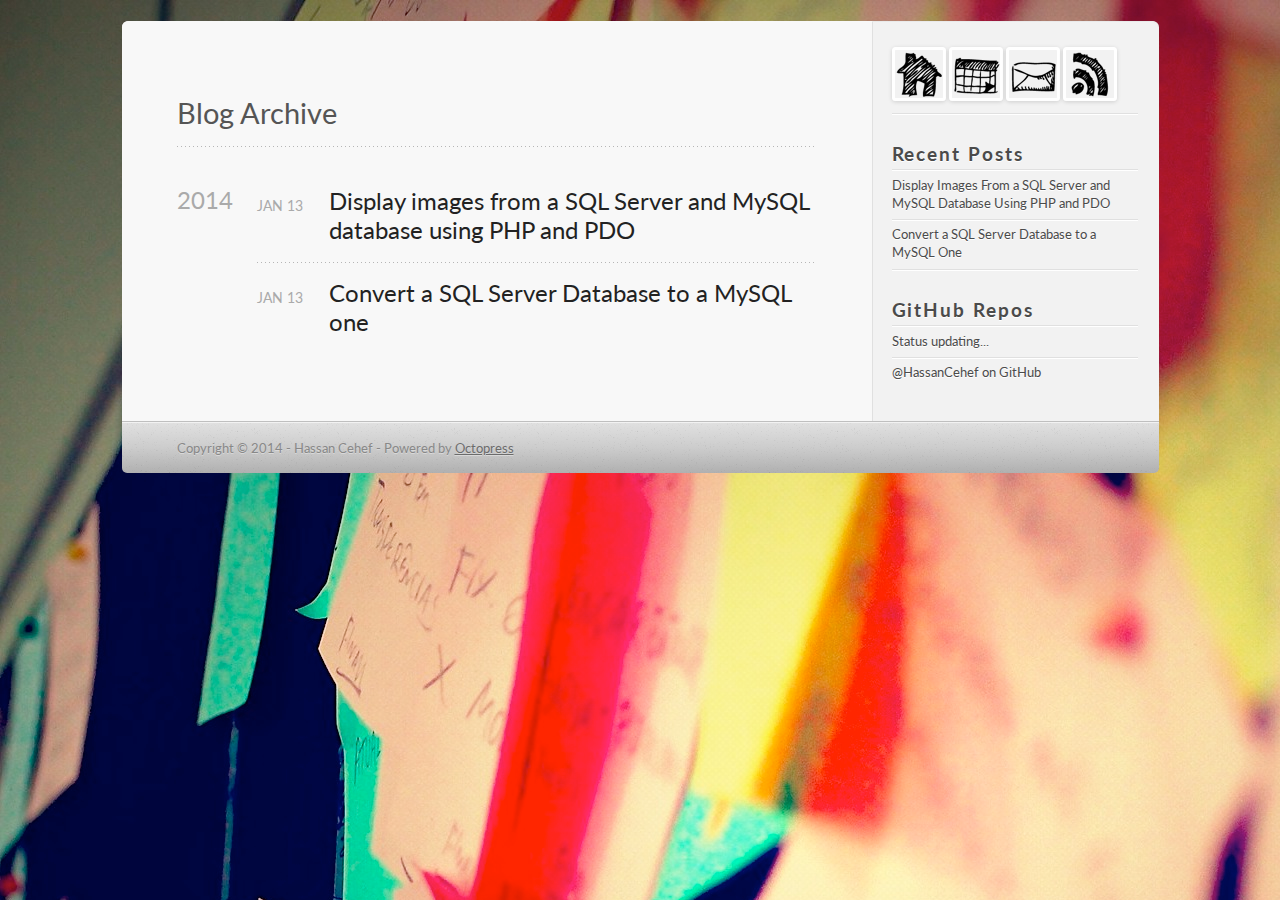
==== commit 08aaba90: "Site updated at 2014-01-13 22:54:58 UTC" ====
--- a/archives/index.html
+++ b/archives/index.html
@@ -9,7 +9,9 @@
   <meta name="author" content="Hassan Cehef">
 
   
-  <meta name="description" content="Blog Archive Recent Posts GitHub Repos Status updating... @HassanCehef on GitHub $(document).ready(function(){ if (!window.jXHR){ var jxhr = &hellip;">
+  <meta name="description" content="Blog Archive 2014 Display images from a SQL Server and MySQL database using PHP and PDO
+Jan 13 2014 Convert a SQL Server Database to a MySQL one
+Jan &hellip;">
   
 
   <!-- http://t.co/dKP3o1e -->
@@ -71,6 +73,29 @@
   
   <div id="blog-archives">
 
+
+
+  
+  <h2>2014</h2>
+
+<article>
+  
+<h1><a href="/blog/2014/01/13/display-images-from-a-sql-server-and-mysql-database-using-php-and-pdo/">Display images from a SQL Server and MySQL database using PHP and PDO</a></h1>
+<time datetime="2014-01-13T19:24:38+01:00" pubdate><span class='month'>Jan</span> <span class='day'>13</span> <span class='year'>2014</span></time>
+
+
+</article>
+
+
+
+<article>
+  
+<h1><a href="/blog/2014/01/13/convert-a-sql-server-database-to-a-mysql-one/">Convert a SQL Server Database to a MySQL one</a></h1>
+<time datetime="2014-01-13T18:47:10+01:00" pubdate><span class='month'>Jan</span> <span class='day'>13</span> <span class='year'>2014</span></time>
+
+
+</article>
+
 </div>
 
   
@@ -93,6 +118,14 @@
 <section>
   <h1>Recent Posts</h1>
   <ul id="recent_posts">
+    
+      <li class="post">
+        <a href="/blog/2014/01/13/display-images-from-a-sql-server-and-mysql-database-using-php-and-pdo/">Display Images From a SQL Server and MySQL Database Using PHP and PDO</a>
+      </li>
+    
+      <li class="post">
+        <a href="/blog/2014/01/13/convert-a-sql-server-database-to-a-mysql-one/">Convert a SQL Server Database to a MySQL One</a>
+      </li>
     
   </ul>
 </section>
